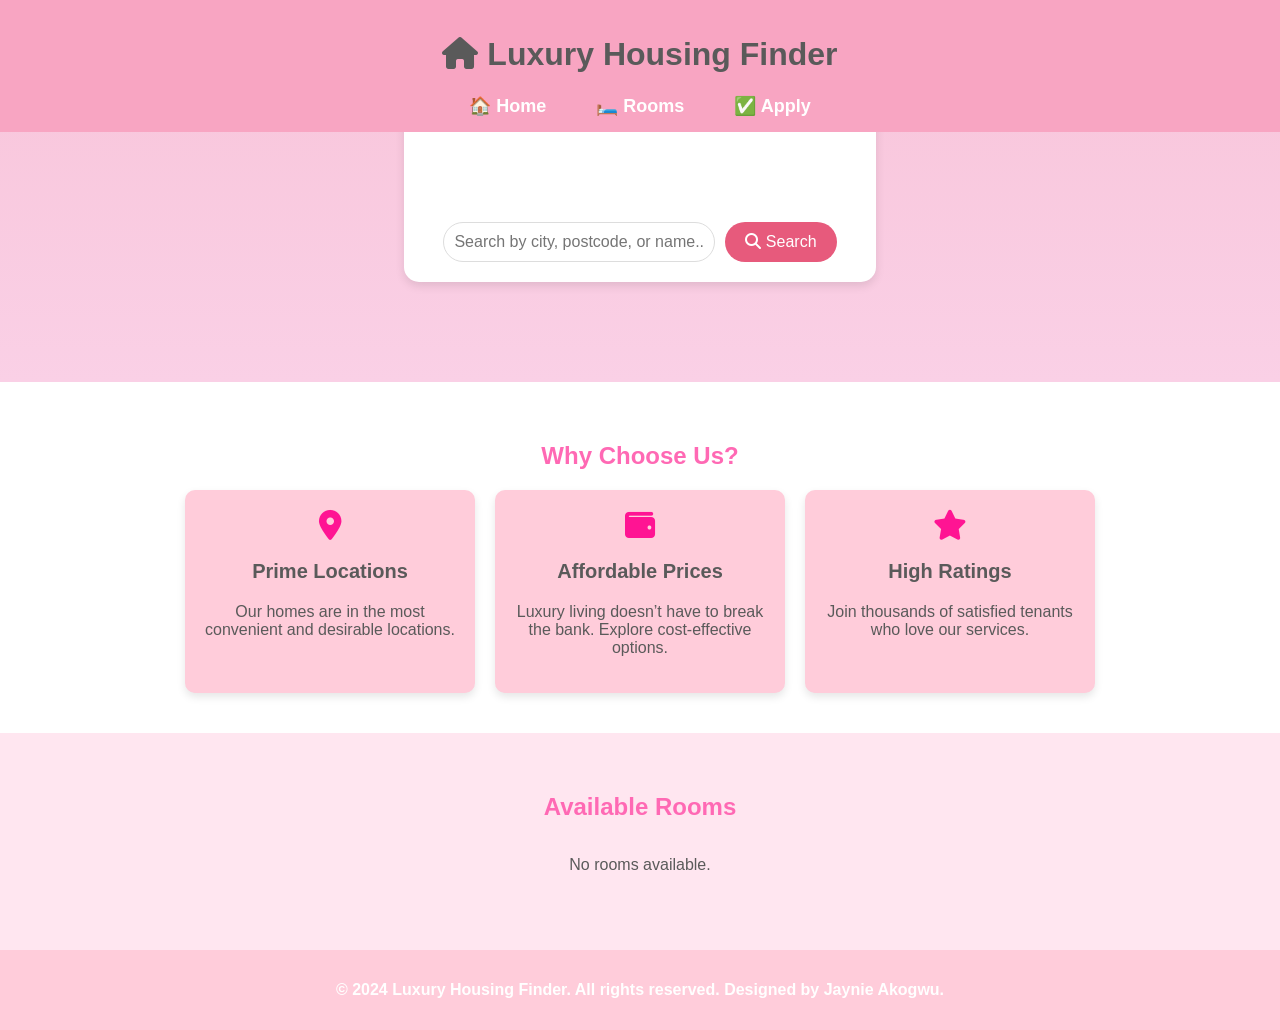
==== src/main/resources/static/html/index.html @ 1c689005 "sucessfully connected front end" ====
<!DOCTYPE html>
<html lang="en">
<head>
  <meta charset="UTF-8">
  <meta name="viewport" content="width=device-width, initial-scale=1.0">
  <meta name="description" content="Find the perfect student housing for your needs.">
  <title>Luxury Housing Finder</title>

  <link rel="stylesheet" href="../styles.css">
  <link rel="stylesheet" href="https://cdnjs.cloudflare.com/ajax/libs/font-awesome/6.4.2/css/all.min.css">
</head>

<body>
<!--Header  -->
<header class="header">
  <div class="container">
    <div class="logo">
      <h1><i class="fas fa-home"></i> Luxury Housing Finder</h1>
    </div>
    <nav class="navbar">
      <ul>
        <li><a href="#Home">🏠 Home</a></li>
        <li><a href="room.html">🛏️ Rooms</a></li>
        <li><a href="#Apply">✅  Apply</a></li>
      </ul>
    </nav>
  </div>
</header>

<!--Hero -->
<!-- Hero Section -->
<section class="hero" id="home">
  <div class="container">
    <div class="hero-banner">
      <h2>Find Your Dream Home Today</h2>
      <p>Luxury student housing with comfort, convenience, and style.</p>
      <form class="search-form">
        <input type="text" placeholder="Search by city, postcode, or name...">
        <button type="submit"><i class="fas fa-search"></i> Search</button>
      </form>
    </div>
  </div>
</section>

<!-- Features  -->
<section class="features" id="features">
  <div class="container">
    <h2>Why Choose Us?</h2>
    <div class="feature-cards">
      <div class="feature-card">
        <i class="fas fa-map-marker-alt"></i>
        <h3>Prime Locations</h3>
        <p>Our homes are in the most convenient and desirable locations.</p>
      </div>
      <div class="feature-card">
        <i class="fas fa-wallet"></i>
        <h3>Affordable Prices</h3>
        <p>Luxury living doesn’t have to break the bank. Explore cost-effective options.</p>
      </div>
      <div class="feature-card">
        <i class="fas fa-star"></i>
        <h3>High Ratings</h3>
        <p>Join thousands of satisfied tenants who love our services.</p>
      </div>
    </div>
  </div>
</section>

<!-- Available Rooms  -->
<section class="rooms" id="rooms">
  <div class="container">
    <h2>Available Rooms</h2>

    <!-- Room Listings -->
    <div id="room-list" class="room-list">
      <p>Loading rooms...</p>
    </div>
  </div>
</section>

<!-- Footer -->
<footer class="footer">
  <div class="container">
    <p>&copy; 2024 Luxury Housing Finder. All rights reserved. Designed by <strong>Jaynie Akogwu</strong>.</p>
  </div>
</footer>

<script src="../js/app.js"></script>
</body>
</html>
---- src/main/resources/static/styles.css ----
body {
    font-family: 'Arial', sans-serif;
    margin: 0;
    padding: 0;
    background-color: #ffe6f0; /* Light pastel pink */
    text-align: center;
    color: #5a5a5a;
}

/*  Header */
.header {
    background: #f8a5c2;
    padding: 15px 0;
    text-align: center;
    position: fixed;
    width: 100%;
    top: 0;
    z-index: 1000;
}

.navbar ul {
    list-style: none;
    padding: 0;
    margin: 0;
    display: flex;
    justify-content: center;
    gap: 20px;
}

.navbar ul li {
    display: inline-block;
    margin: 0 15px;
}

.navbar ul li a {
    color: white;
    font-size: 18px;
    text-decoration: none;
    font-weight: bold;
    transition: 0.3s;
}

.navbar ul li a:hover {
    text-decoration: underline;
}

/*  Hero Section */
.hero {
    position: relative;
    text-align: center;
    background: linear-gradient(to bottom, #f8c4d9, #fad0e6); /* Light pink gradient */
    padding: 100px 20px;
    color: #ffffff;
}

/* Create white banner effect */
.hero-banner {
    background: white;
    padding: 20px;
    border-radius: 15px;
    box-shadow: 0 4px 10px rgba(0, 0, 0, 0.1);
    display: inline-block;
    max-width: 80%;
    text-align: center;
}

/* Fix search bar */
.search-form {
    display: flex;
    justify-content: center;
    gap: 10px;
    margin-top: 15px;
}

.search-form input {
    padding: 10px;
    border-radius: 20px;
    border: 1px solid #ddd;
    width: 250px;
    font-size: 16px;
}

.search-form button {
    padding: 10px 20px;
    border-radius: 20px;
    background-color: #e75a7c;
    color: white;
    border: none;
    cursor: pointer;
    font-size: 16px;
    transition: 0.3s;
}

.search-form button:hover {
    background-color: #d1486f;
}

/*  Features Section */
.features {
    padding: 40px 20px;
    background-color: #ffffff;
}

.features h2 {
    color: #ff69b4;
}

.feature-cards {
    display: flex;
    justify-content: center;
    gap: 20px;
    flex-wrap: wrap;
}

.feature-card {
    background: #ffccda;
    padding: 20px;
    border-radius: 10px;
    width: 250px;
    box-shadow: 0px 4px 8px rgba(0, 0, 0, 0.1);
    text-align: center;
}

.feature-card i {
    font-size: 30px;
    color: #ff1493;
}

.feature-card h3 {
    font-size: 20px;
}

/*  Available Rooms */
.rooms {
    padding: 40px 20px;
    background: #ffe6f0;
}

.rooms h2 {
    color: #ff69b4;
}

.filters {
    background: #fff;
    padding: 15px;
    border-radius: 10px;
    box-shadow: 0px 4px 8px rgba(0, 0, 0, 0.1);
    display: flex;
    flex-wrap: wrap;
    justify-content: center;
    gap: 10px;
    margin-bottom: 20px;
}

.filters input,
.filters label {
    font-size: 14px;
    color: #5a5a5a;
}

/*  Room Cards */
.room-list {
    display: flex;
    flex-wrap: wrap;
    justify-content: center;
    gap: 20px;
}

.room-card {
    background: #fff;
    border-radius: 10px;
    box-shadow: 0px 4px 8px rgba(0, 0, 0, 0.1);
    width: 280px;
    text-align: left;
    overflow: hidden;
    transition: transform 0.2s ease-in-out;
}

.room-card:hover {
    transform: scale(1.05);
}

.room-card img {
    width: 100%;
    height: 180px;
    object-fit: cover;
}

.room-card-content {
    padding: 15px;
}

.room-card h3 {
    font-size: 18px;
    color: #ff69b4;
}

.room-card p {
    font-size: 14px;
    color: #5a5a5a;
}

/*  Pagination */
.pagination {
    margin-top: 20px;
}

.pagination button {
    background: #ff69b4;
    color: white;
    border: none;
    padding: 10px 15px;
    border-radius: 20px;
    cursor: pointer;
    transition: all 0.3s ease-in-out;
}

.pagination button:hover {
    background: #ff1493;
}

/*  Footer */
.footer {
    background-color: #ffccda;
    color: white;
    padding: 15px;
    margin-top: 20px;
    font-weight: bold;
}
/*  Distance */
.distance-checker {
    margin-top: 10px;
}

.distance-checker input {
    padding: 5px;
    width: 80%;
}

.distance-checker button {
    background: #007BFF;
    color: white;
    padding: 5px 10px;
    border: none;
    cursor: pointer;
}
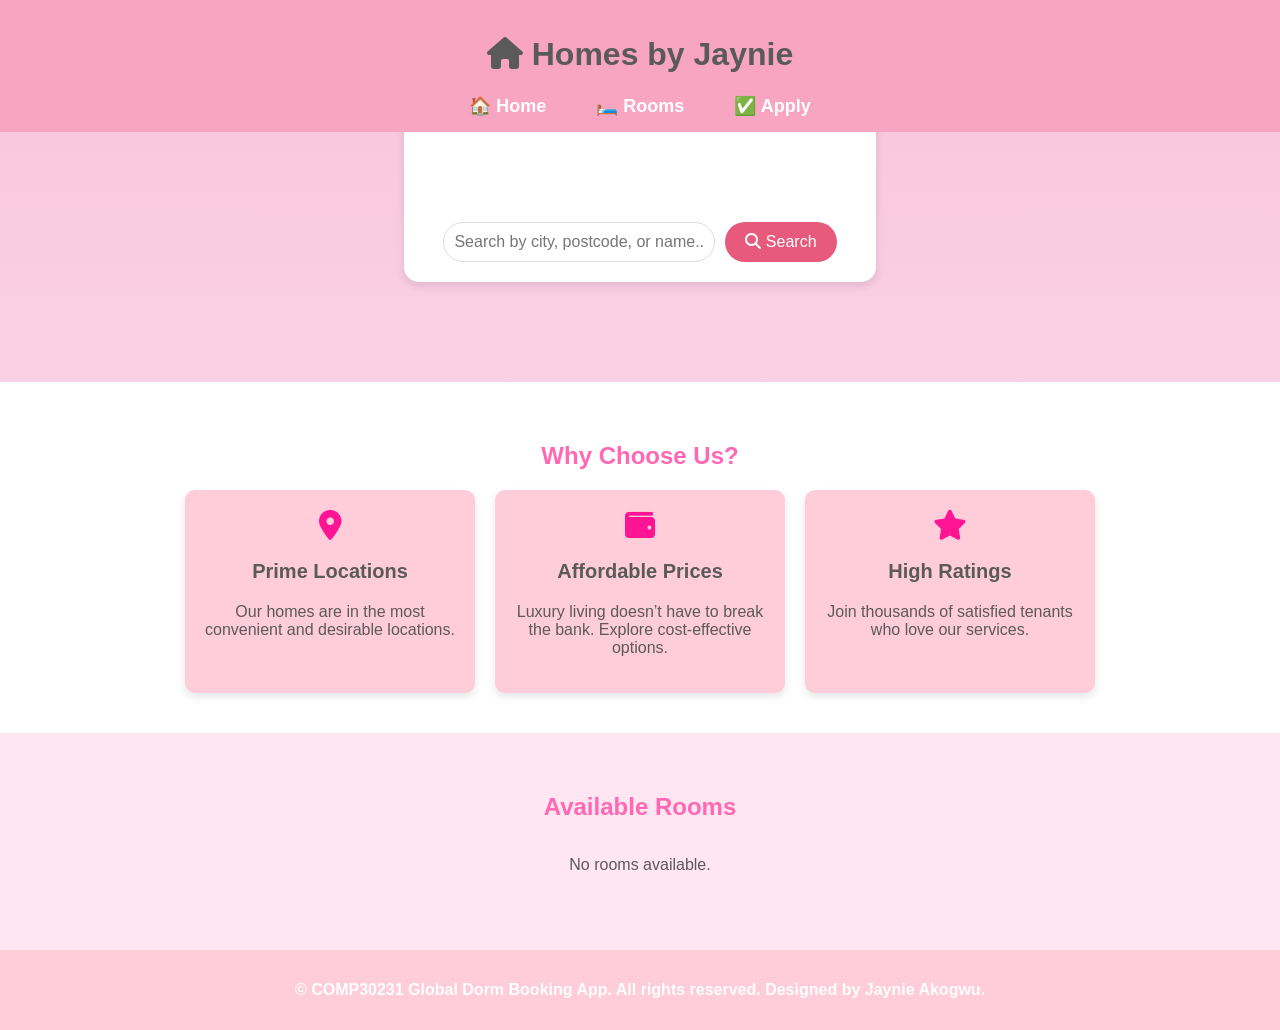
==== commit bd6cf142: "All backend points working, back end successfully completed" ====
--- a/src/main/resources/static/html/index.html
+++ b/src/main/resources/static/html/index.html
@@ -15,13 +15,13 @@
 <header class="header">
   <div class="container">
     <div class="logo">
-      <h1><i class="fas fa-home"></i> Luxury Housing Finder</h1>
+      <h1><i class="fas fa-home"></i> Homes by Jaynie</h1>
     </div>
     <nav class="navbar">
       <ul>
-        <li><a href="#Home">🏠 Home</a></li>
+        <li><a href="index.html">🏠 Home</a></li>
         <li><a href="room.html">🛏️ Rooms</a></li>
-        <li><a href="#Apply">✅  Apply</a></li>
+        <li><a href="apply.html">✅  Apply</a></li>
       </ul>
     </nav>
   </div>
@@ -35,7 +35,7 @@
       <h2>Find Your Dream Home Today</h2>
       <p>Luxury student housing with comfort, convenience, and style.</p>
       <form class="search-form">
-        <input type="text" placeholder="Search by city, postcode, or name...">
+        <input type="text" id="search" placeholder="Search by city, postcode, or name...">
         <button type="submit"><i class="fas fa-search"></i> Search</button>
       </form>
     </div>
@@ -81,7 +81,7 @@
 <!-- Footer -->
 <footer class="footer">
   <div class="container">
-    <p>&copy; 2024 Luxury Housing Finder. All rights reserved. Designed by <strong>Jaynie Akogwu</strong>.</p>
+    <p>&copy; COMP30231 Global Dorm Booking App. All rights reserved. Designed by <strong>Jaynie Akogwu</strong>.</p>
   </div>
 </footer>
 
--- a/src/main/resources/static/styles.css
+++ b/src/main/resources/static/styles.css
@@ -228,20 +228,84 @@
     margin-top: 20px;
     font-weight: bold;
 }
-/*  Distance */
+/*  Distance Checker */
 .distance-checker {
     margin-top: 10px;
-}
-
+    background-color: #fff5e1; /* Soft Cream Background */
+    padding: 10px;
+    border-radius: 8px;
+    box-shadow: 0px 4px 6px rgba(0, 0, 0, 0.1);
+    text-align: center;
+}
+
+/* Input Field */
 .distance-checker input {
-    padding: 5px;
+    padding: 8px;
     width: 80%;
-}
-
+    border: 2px solid #ff69b4; /* Soft Pink Border */
+    border-radius: 5px;
+    font-size: 16px;
+    background-color: #fffaf0; /* Light Cream */
+    color: #5a5a5a;
+    text-align: center;
+}
+
+/* "Check Distance" Button */
 .distance-checker button {
-    background: #007BFF;
-    color: white;
-    padding: 5px 10px;
-    border: none;
-    cursor: pointer;
+    background: #ff69b4; /* Pastel Pink */
+    color: white;
+    padding: 8px 12px;
+    border: none;
+    font-size: 16px;
+    font-weight: bold;
+    border-radius: 8px;
+    cursor: pointer;
+    margin-top: 8px;
+    transition: 0.3s;
+    display: block;
+    width: 100%;
+    text-align: center;
+}
+
+.distance-checker button:hover {
+    background: #ff85a2; /* Slightly darker pink for hover effect */
+    color: white;
+}
+
+/*Apply */
+.apply-button {
+    display: block;
+    width: 100%;
+    padding: 12px;
+    background-color: #ff69b4; /* Pink Theme */
+    color: white;
+    font-size: 18px;
+    font-weight: bold;
+    text-align: center;
+    border: none;
+    border-radius: 8px;
+    cursor: pointer;
+    margin-top: 10px;
+    transition: 0.3s;
+}
+
+.apply-button:hover {
+    background-color: #ff1493; /* Darker Pink */
+}
+
+/* Clear Receipt Button */
+.clear-button {
+    padding: 10px;
+    background-color: #ffb6c1; /* Light pink */
+    color: white;
+    border: none;
+    font-size: 16px;
+    font-weight: bold;
+    border-radius: 5px;
+    cursor: pointer;
+    margin-top: 10px;
+}
+
+.clear-button:hover {
+    background-color: #ff85a2; /* Darker pink */
 }
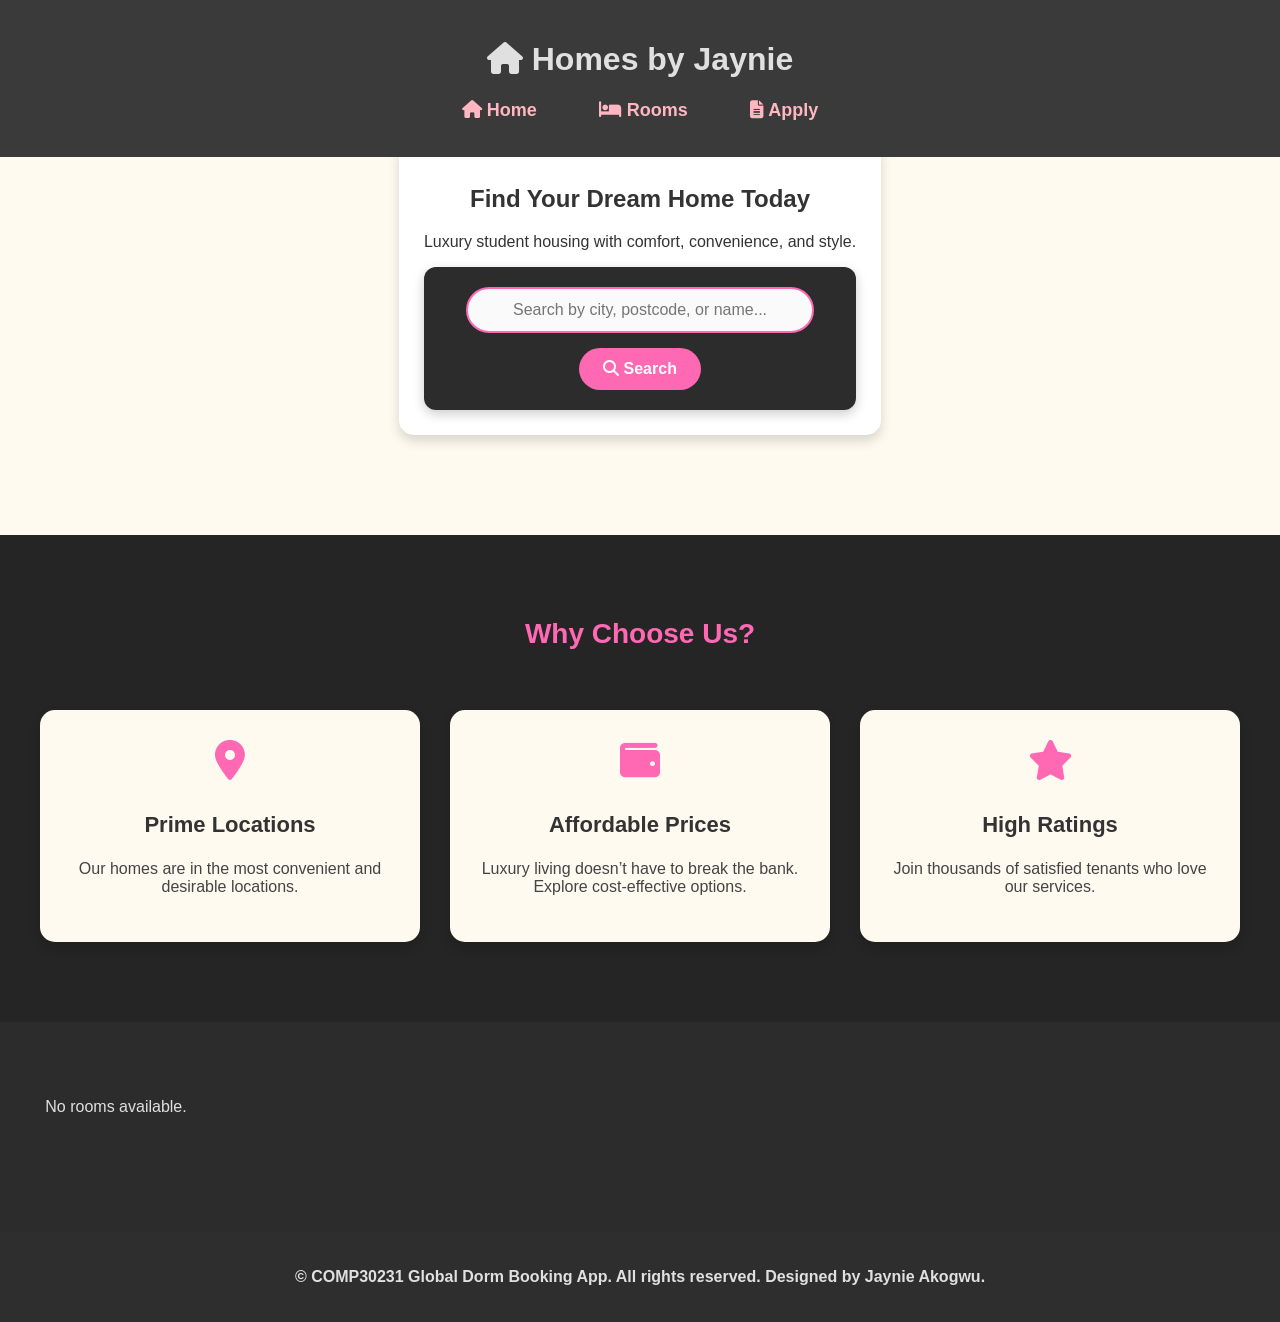
==== commit bb86c7f6: "Front-end and backend fixed, appliction works fine, need to fix room search and filtering, rabbit mq" ====
--- a/src/main/resources/static/html/index.html
+++ b/src/main/resources/static/html/index.html
@@ -6,7 +6,7 @@
   <meta name="description" content="Find the perfect student housing for your needs.">
   <title>Luxury Housing Finder</title>
 
-  <link rel="stylesheet" href="../styles.css">
+  <link rel="stylesheet" href="../css/styles.css">
   <link rel="stylesheet" href="https://cdnjs.cloudflare.com/ajax/libs/font-awesome/6.4.2/css/all.min.css">
 </head>
 
@@ -19,9 +19,9 @@
     </div>
     <nav class="navbar">
       <ul>
-        <li><a href="index.html">🏠 Home</a></li>
-        <li><a href="room.html">🛏️ Rooms</a></li>
-        <li><a href="apply.html">✅  Apply</a></li>
+        <li><a href="index.html"><i class="fas fa-home"></i> Home</a></li>
+        <li><a href="room.html"><i class="fas fa-bed"></i> Rooms</a></li>
+        <li><a href="apply.html"><i class="fas fa-file-alt"></i> Apply</a></li>
       </ul>
     </nav>
   </div>
@@ -69,7 +69,6 @@
 <!-- Available Rooms  -->
 <section class="rooms" id="rooms">
   <div class="container">
-    <h2>Available Rooms</h2>
 
     <!-- Room Listings -->
     <div id="room-list" class="room-list">
--- a/src/main/resources/static/css/styles.css
+++ b/src/main/resources/static/css/styles.css
@@ -0,0 +1,290 @@
+/* General Styling */
+body {
+    font-family: 'Arial', sans-serif;
+    margin: 0;
+    padding: 0;
+    background-color: #2C2C2C; /* Dark Grey */
+    text-align: center;
+    color: #E0E0E0; /* Light Grey for readability */
+}
+
+/* Header */
+.header {
+    background: #3A3A3A; /* Darker Grey */
+    padding: 20px 0;
+    text-align: center;
+    position: fixed;
+    width: 100%;
+    top: 0;
+    z-index: 1000;
+    margin-bottom: 50px; /* Adds spacing below header */
+}
+
+.navbar ul {
+    list-style: none;
+    padding: 0;
+    margin-top: 10px; /* Moves links lower */
+    display: flex;
+    justify-content: center;
+    gap: 30px;
+}
+
+.navbar ul li a {
+    color: #FFB6C1; /* Soft pink for contrast */
+    font-size: 18px;
+    font-weight: bold;
+    text-decoration: none;
+    padding: 8px 16px;
+    border-radius: 30px;
+    transition: all 0.3s ease-in-out;
+}
+
+.navbar ul li a:hover {
+    background: #FFB6C1; /* Subtle muted pink hover */
+    color: black;
+}
+
+/* HERO SECTION */
+.hero {
+    position: relative;
+    text-align: center;
+    background: floralwhite;
+    padding: 140px 20px 100px; /* Ensure no overlap */
+    color: #333; /* Dark grey text for readability */
+}
+
+.hero-banner {
+    background: white;
+    padding: 25px;
+    border-radius: 15px;
+    box-shadow: 0 6px 12px rgba(0, 0, 0, 0.15);
+    display: inline-block;
+    max-width: 80%;
+    color: #333;
+}
+
+/* Search Box */
+.search-form {
+    display: flex;
+    justify-content: center;
+    align-items: center;
+    flex-direction: column;
+    gap: 15px;
+    padding: 20px;
+    background: #2C2C2C;
+    border-radius: 12px;
+    box-shadow: 0px 4px 12px rgba(0, 0, 0, 0.2);
+    max-width: 500px;
+    margin: 0 auto;
+}
+
+
+.search-form input {
+    padding: 12px;
+    width: 320px;
+    border: 2px solid #FF69B4;
+    border-radius: 25px;
+    font-size: 16px;
+    text-align: center;
+    background-color: #FAFAFA;
+    color: #333;
+}
+
+.search-form button {
+    padding: 12px 24px;
+    border: none;
+    background: #FF69B4; /* Modern pink accent */
+    color: white;
+    font-size: 16px;
+    font-weight: bold;
+    border-radius: 25px;
+    cursor: pointer;
+    transition: background 0.3s ease-in-out;
+}
+
+.search-form button:hover {
+    background: #FF1493;
+}
+
+/* FEATURE SECTION */
+.features {
+    padding: 60px 20px;
+    background: #252525;
+}
+
+.features h2 {
+    color: #FF69B4;
+    font-size: 28px;
+    margin-bottom: 40px;
+}
+
+/* FEATURE SECTION */
+.features {
+    padding: 60px 20px;
+    background: #252525; /* Dark Grey */
+}
+
+.features h2 {
+    color: #FF69B4;
+    font-size: 28px;
+    margin-bottom: 40px;
+}
+
+/* FEATURE CARDS */
+.feature-cards {
+    display: grid;
+    grid-template-columns: repeat(auto-fit, minmax(280px, 1fr));
+    gap: 30px;
+    max-width: 1200px;
+    margin: auto;
+    padding: 20px;
+}
+
+.feature-card {
+    background: floralwhite;
+    padding: 30px;
+    border-radius: 15px;
+    box-shadow: 0px 6px 12px rgba(0, 0, 0, 0.15);
+    text-align: center;
+    transition: 0.3s ease-in-out;
+}
+
+.feature-card:hover {
+    transform: scale(1.05);
+    box-shadow: 0px 8px 16px rgba(255, 105, 180, 0.3);
+}
+
+.feature-card i {
+    font-size: 40px;
+    color: #FF69B4;
+    margin-bottom: 10px;
+}
+
+.feature-card h3 {
+    font-size: 22px;
+    color: #333; /* Dark grey text for readability */
+    font-weight: bold;
+}
+
+.feature-card p {
+    font-size: 16px;
+    color: #444; /* Medium grey for softer contrast */
+}
+
+/* ROOM LISTINGS */
+.room-list {
+    display: grid;
+    grid-template-columns: repeat(5, 1fr);
+    gap: 30px;
+    padding: 50px;
+    justify-content: center;
+    max-width: 1400px;
+    margin: auto;
+    background: #2C2C2C; /* Dark Grey background for room section */
+    padding: 60px 0;
+}
+
+/* ROOM CARDS */
+.room-card {
+    background: white;
+    border-radius: 15px;
+    box-shadow: 0px 8px 20px rgba(0, 0, 0, 0.15);
+    overflow: hidden;
+    transition: transform 0.3s ease-in-out;
+    width: 100%;
+    text-align: left;
+    margin: auto;
+}
+
+.room-card:hover {
+    transform: scale(1.05);
+}
+
+.room-card img {
+    width: 100%;
+    height: 200px;
+    object-fit: cover;
+    border-radius: 15px 15px 0 0;
+}
+
+.room-card-content {
+    padding: 20px;
+}
+
+.room-card h3 {
+    font-size: 20px;
+    color: #FF69B4; /* Pink Title */
+    font-weight: bold;
+}
+
+.room-card h4 {
+    color: #333;
+}
+.room-card p {
+    font-size: 16px;
+    color: #333;
+    margin-bottom: 10px;
+}
+
+.room-title {
+    text-decoration: none; /* Removes underline */
+    font-weight: bold;
+    font-size: 18px;
+    color: #FF69B4; /* Pink */
+    cursor: pointer;
+}
+.room-title:hover {
+    color: #FF1493; /* Slightly darker pink on hover */
+}
+
+/* RESPONSIVE ROOM GRID */
+@media (max-width: 1200px) {
+    .room-list {
+        grid-template-columns: repeat(3, 1fr);
+    }
+}
+@media (max-width: 900px) {
+    .room-list {
+        grid-template-columns: repeat(2, 1fr);
+    }
+}
+@media (max-width: 600px) {
+    .room-list {
+        grid-template-columns: 1fr;
+    }
+}
+
+a {
+    text-decoration: none !important;
+    color: inherit;
+}
+
+/* APPLY BUTTON */
+.apply-button {
+    display: block;
+    width: 100%;
+    padding: 14px;
+    background: #FF69B4;
+    color: white;
+    font-size: 18px;
+    font-weight: bold;
+    text-align: center;
+    border: none;
+    border-radius: 8px;
+    cursor: pointer;
+    margin-top: 10px;
+    transition: 0.3s;
+}
+
+.apply-button:hover {
+    background: #CC4C4C;
+}
+
+/* FOOTER */
+.footer {
+    background: #2E2E2E;
+    color: #E0E0E0;
+    padding: 20px;
+    font-weight: bold;
+    margin-top: 40px;
+}
